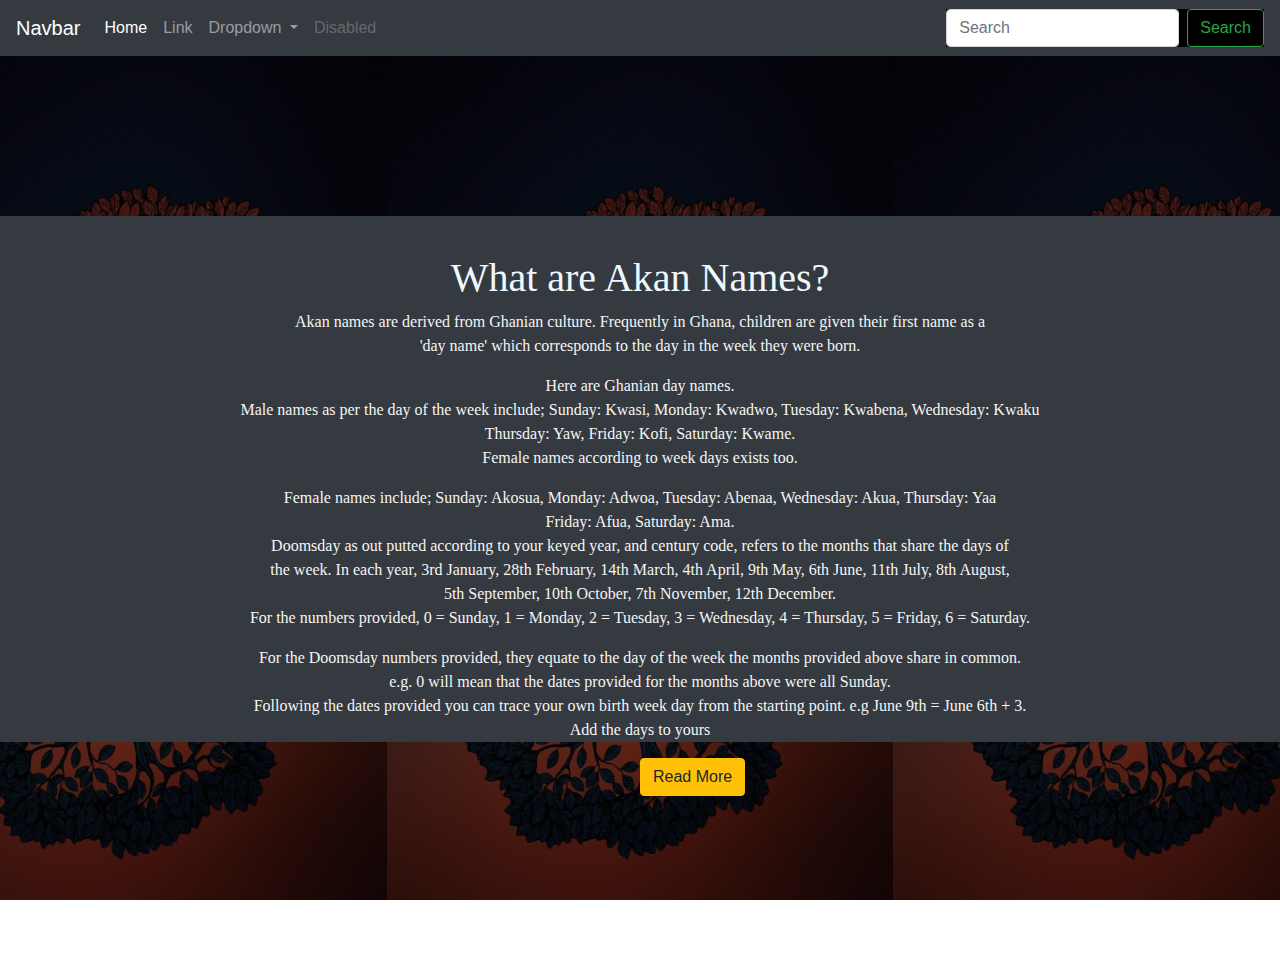
==== index.html @ c9f183d5 "Body change" ====
<!DOCTYPE html>
<html lang="en">
<head>
    <meta charset="UTF-8">
    <meta http-equiv="X-UA-Compatible" content="IE=edge">
    <meta name="viewport" content="width=device-width, initial-scale=1.0">
    <link rel="stylesheet" href="style.css">
    <link rel="stylesheet" href="https://cdn.jsdelivr.net/npm/bootstrap@4.3.1/dist/css/bootstrap.min.css" 
    integrity="sha384-ggOyR0iXCbMQv3Xipma34MD+dH/1fQ784/j6cY/iJTQUOhcWr7x9JvoRxT2MZw1T" crossorigin="anonymous">
    <title>Document</title>
</head>
<body>
    
    <div class="Akan-names">
        <div class="menu ">
            <nav class="navbar navbar-expand-lg navbar-dark bg-dark">
                <a class="navbar-brand" href="#">Navbar</a>
                <button class="navbar-toggler" type="button" data-toggle="collapse" data-target="#navbarSupportedContent" aria-controls="navbarSupportedContent" aria-expanded="false" aria-label="Toggle navigation">
                  <span class="navbar-toggler-icon"></span>
                </button>
              
                <div class="collapse navbar-collapse" id="navbarSupportedContent">
                  <ul class="navbar-nav mr-auto">
                    <li class="nav-item active">
                      <a class="nav-link" href="#">Home <span class="sr-only">(current)</span></a>
                    </li>
                    <li class="nav-item">
                      <a class="nav-link" href="#">Link</a>
                    </li>
                    <li class="nav-item dropdown">
                      <a class="nav-link dropdown-toggle" href="#" id="navbarDropdown" role="button" data-toggle="dropdown" aria-haspopup="true" aria-expanded="false">
                        Dropdown
                      </a>
                      <div class="dropdown-menu" aria-labelledby="navbarDropdown">
                        <a class="dropdown-item" href="#">Action</a>
                        <a class="dropdown-item" href="#">Another action</a>
                        <div class="dropdown-divider"></div>
                        <a class="dropdown-item" href="#">Something else here</a>
                      </div>
                    </li>
                    <li class="nav-item">
                      <a class="nav-link disabled" href="#" tabindex="-1" aria-disabled="true">Disabled</a>
                    </li>
                  </ul>
                  <form class="form-inline my-2 my-lg-0">
                    <input class="form-control mr-sm-2" type="search" placeholder="Search" aria-label="Search">
                    <button class="btn btn-outline-success my-2 my-sm-0" type="submit">Search</button>
                  </form>
                </div>
            </nav>
        </div>
        <div class="row">
            <div class="col">
                <div class="message text-center align-items-center bg-dark">
                    <div class="heading">
                        <h1> What are Akan Names?</h1>
                    </div>
                    <p class="lh-1">Akan names are derived from Ghanian culture. Frequently in Ghana, children are given their first name as a
                        <br>  'day name' which corresponds to the day in the week they were born.</p>
                        <p class="lh-sm">Here are Ghanian day names.
                            <br> Male names as per the day of the week include; Sunday: Kwasi, Monday: Kwadwo, Tuesday: Kwabena, Wednesday: Kwaku <br>
                            Thursday: Yaw, Friday: Kofi, Saturday: Kwame.
                            <br> Female names according to week days exists too.</p>
                        <p class="lh-base">Female names include; Sunday: Akosua, Monday: Adwoa, Tuesday: Abenaa, Wednesday: Akua, Thursday:  Yaa <br>
                            Friday: Afua, Saturday: Ama.
                            <br> Doomsday as out putted according to your keyed year, and century code, refers to the months that share the days of <br>
                            the week. In each year, 3rd January, 28th February, 14th March, 4th April, 9th May, 6th June, 11th July, 8th August, <br>
                            5th September, 10th October, 7th November, 12th December.
                            <br> For the numbers provided, 0 = Sunday, 1 = Monday, 2 = Tuesday, 3 = Wednesday, 4 = Thursday, 5 = Friday, 6 = Saturday.</p>
                        <p class="lh-lg"> For the Doomsday numbers provided, they equate to the day of the week the months provided above share in common. <br>
                             e.g. 0 will mean that the dates provided for the months above were all Sunday.
                            <br> Following the dates provided you can trace your own birth week day from the starting point. e.g June 9th = June 6th + 3. 
                            <br> Add the days to yours</p>
                </div>
                <!-- <button class="btn btn-outline-dark my-2 my-sm-0" type="submit">Read More</button> -->
                <a class="btn btn-warning" href="#" role="button">Read More</a>
            </div> 
    </div>
    <script src="/js/scripts.js"></script>
   
</body>
</html>
---- style.css ----
*{
    margin: 0;
    padding: 0;
    box-sizing: border-box;
}

.Akan-names{
    width: 100;
    background: linear-gradient(to top, rgba(0,0,0,0.5)70%,rgba(0,0,0,0.5)70%), url(IMAGES/15_02.jpeg);
    /* made it dimmer. Following a youtube video: https://www.youtube.com/watch?v=CQZxeoQeo5c */
    background-position: center;
    background-size: contain;
    height: 100vh;
}
.message{
    color: whitesmoke;
    font-family: 'Times New Roman', Times, serif;
    /* font-weight: bolder; */
    margin-left: 0%;
    padding-top: 3%;
} 
.row{
    display: flex;
    height: 100%;
    align-items: center;
}
 .col{
     flex-basis: 50%;
 }
.forms{
    width: 700px;
    display: grid;
    margin-right: 5%;
    float: right;
    /* background-color: black; */

}
h1{
    color: aliceblue;
    font-family: 'Times New Roman', Times, serif;
    align-items: center;
    justify-items: center;
    margin-left: 0%;
}
form{
    background-color: black;
    justify-items: center;
    align-items: center;
    height: max-content;
}
.btn.btn-warning{
    margin-left: 50%;
    align-items: center;
}
textarea{
    color: black;
}
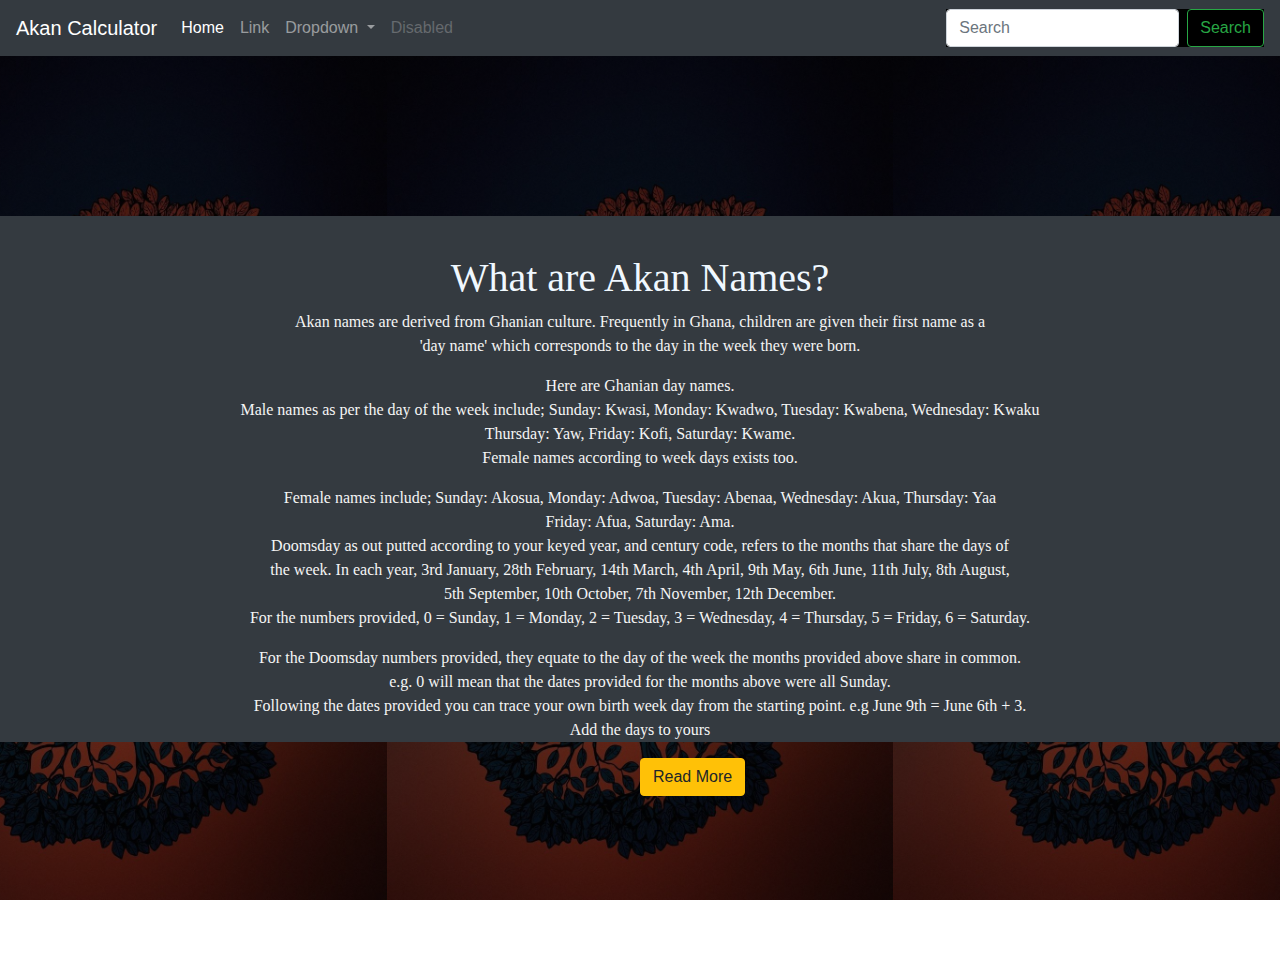
==== commit bb035c95: "Alert message change" ====
--- a/index.html
+++ b/index.html
@@ -7,14 +7,14 @@
     <link rel="stylesheet" href="style.css">
     <link rel="stylesheet" href="https://cdn.jsdelivr.net/npm/bootstrap@4.3.1/dist/css/bootstrap.min.css" 
     integrity="sha384-ggOyR0iXCbMQv3Xipma34MD+dH/1fQ784/j6cY/iJTQUOhcWr7x9JvoRxT2MZw1T" crossorigin="anonymous">
-    <title>Document</title>
+    <title>Akan Names</title>
 </head>
 <body>
     
     <div class="Akan-names">
         <div class="menu ">
             <nav class="navbar navbar-expand-lg navbar-dark bg-dark">
-                <a class="navbar-brand" href="#">Navbar</a>
+                <a class="navbar-brand" href="#">Akan Calculator</a>
                 <button class="navbar-toggler" type="button" data-toggle="collapse" data-target="#navbarSupportedContent" aria-controls="navbarSupportedContent" aria-expanded="false" aria-label="Toggle navigation">
                   <span class="navbar-toggler-icon"></span>
                 </button>
@@ -73,7 +73,7 @@
                             <br> Add the days to yours</p>
                 </div>
                 <!-- <button class="btn btn-outline-dark my-2 my-sm-0" type="submit">Read More</button> -->
-                <a class="btn btn-warning" href="#" role="button">Read More</a>
+                <a class="btn btn-warning" href="https://moringaschool.instructure.com/courses/585/assignments/9278?module_item_id=53201" role="button">Read More</a>
             </div> 
     </div>
     <script src="/js/scripts.js"></script>
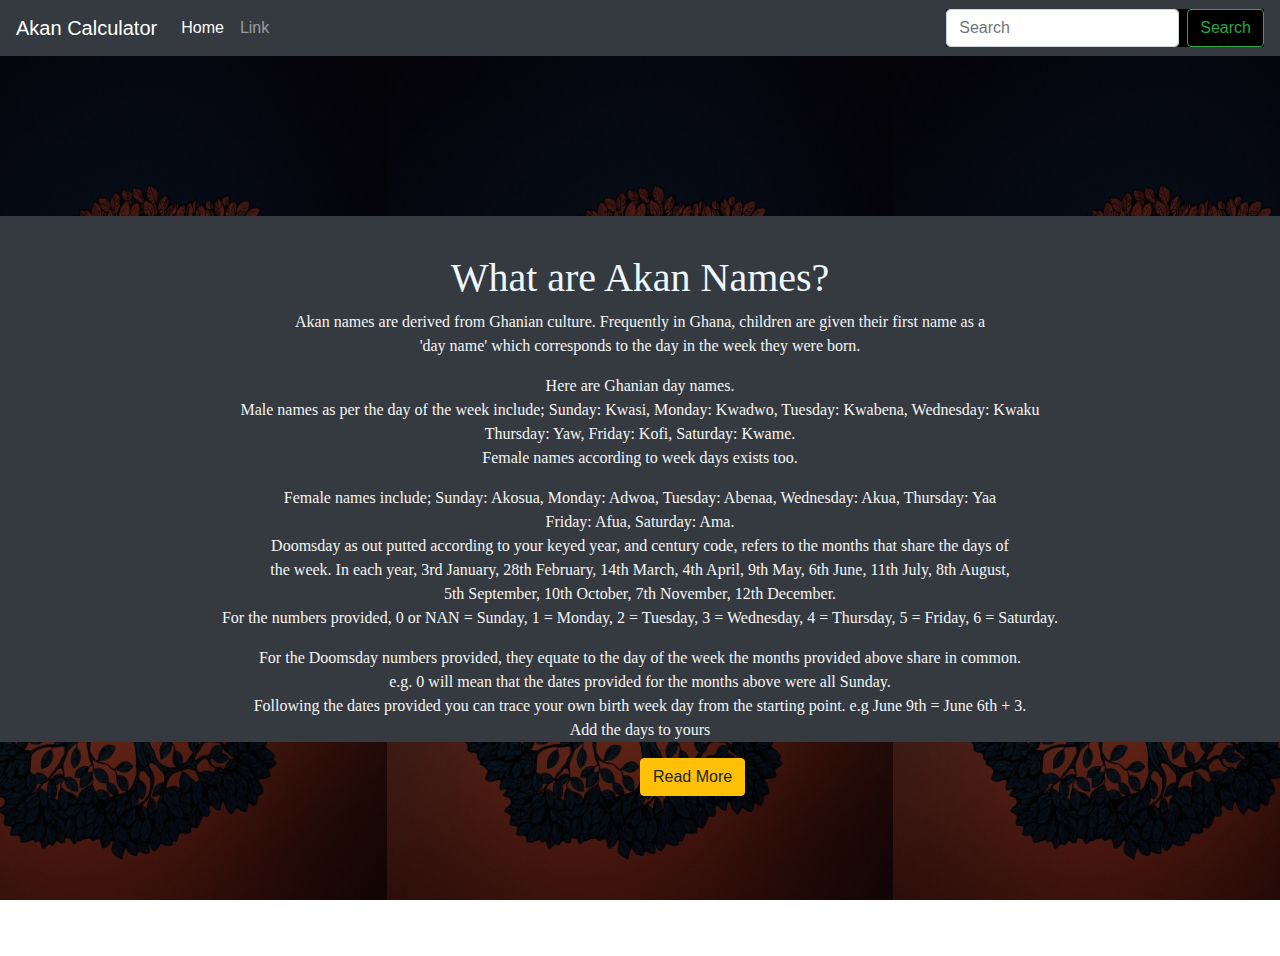
==== commit 9d681308: "Navbar adjust" ====
--- a/index.html
+++ b/index.html
@@ -25,9 +25,9 @@
                       <a class="nav-link" href="#">Home <span class="sr-only">(current)</span></a>
                     </li>
                     <li class="nav-item">
-                      <a class="nav-link" href="#">Link</a>
+                      <a class="nav-link" href="https://moringaschool.instructure.com/courses/585/assignments/9278?module_item_id=53201">Link</a>
                     </li>
-                    <li class="nav-item dropdown">
+                    <!-- <li class="nav-item dropdown">
                       <a class="nav-link dropdown-toggle" href="#" id="navbarDropdown" role="button" data-toggle="dropdown" aria-haspopup="true" aria-expanded="false">
                         Dropdown
                       </a>
@@ -36,10 +36,10 @@
                         <a class="dropdown-item" href="#">Another action</a>
                         <div class="dropdown-divider"></div>
                         <a class="dropdown-item" href="#">Something else here</a>
-                      </div>
+                      </div> -->
                     </li>
                     <li class="nav-item">
-                      <a class="nav-link disabled" href="#" tabindex="-1" aria-disabled="true">Disabled</a>
+                      <!-- <a class="nav-link disabled" href="#" tabindex="-1" aria-disabled="true">Disabled</a> -->
                     </li>
                   </ul>
                   <form class="form-inline my-2 my-lg-0">
@@ -66,7 +66,7 @@
                             <br> Doomsday as out putted according to your keyed year, and century code, refers to the months that share the days of <br>
                             the week. In each year, 3rd January, 28th February, 14th March, 4th April, 9th May, 6th June, 11th July, 8th August, <br>
                             5th September, 10th October, 7th November, 12th December.
-                            <br> For the numbers provided, 0 = Sunday, 1 = Monday, 2 = Tuesday, 3 = Wednesday, 4 = Thursday, 5 = Friday, 6 = Saturday.</p>
+                            <br> For the numbers provided, 0 or NAN = Sunday, 1 = Monday, 2 = Tuesday, 3 = Wednesday, 4 = Thursday, 5 = Friday, 6 = Saturday.</p>
                         <p class="lh-lg"> For the Doomsday numbers provided, they equate to the day of the week the months provided above share in common. <br>
                              e.g. 0 will mean that the dates provided for the months above were all Sunday.
                             <br> Following the dates provided you can trace your own birth week day from the starting point. e.g June 9th = June 6th + 3. 
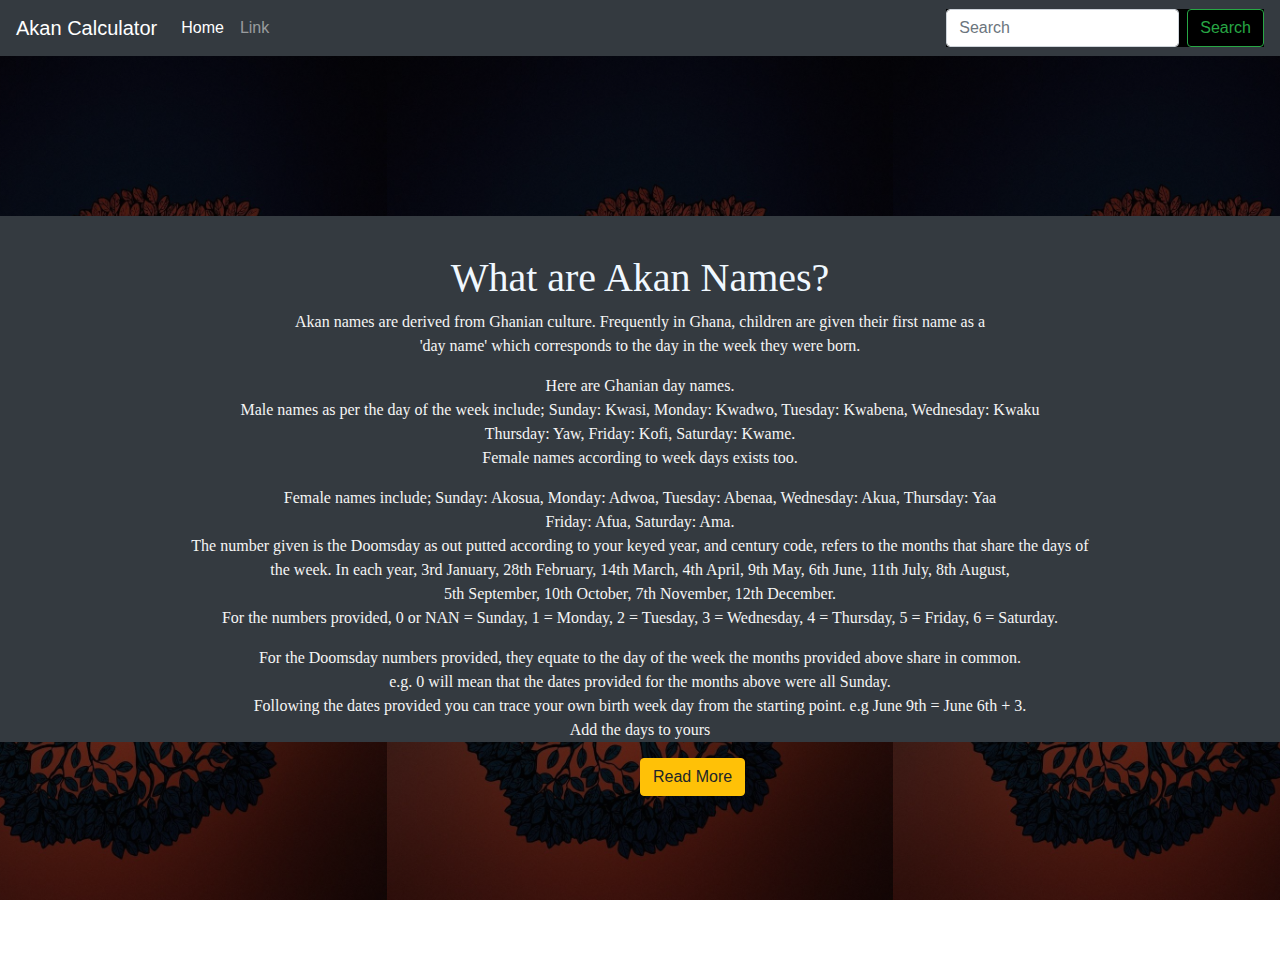
==== commit 57cb80e3: "README update" ====
--- a/index.html
+++ b/index.html
@@ -63,7 +63,7 @@
                             <br> Female names according to week days exists too.</p>
                         <p class="lh-base">Female names include; Sunday: Akosua, Monday: Adwoa, Tuesday: Abenaa, Wednesday: Akua, Thursday:  Yaa <br>
                             Friday: Afua, Saturday: Ama.
-                            <br> Doomsday as out putted according to your keyed year, and century code, refers to the months that share the days of <br>
+                            <br> The number given is the Doomsday as out putted according to your keyed year, and century code, refers to the months that share the days of <br>
                             the week. In each year, 3rd January, 28th February, 14th March, 4th April, 9th May, 6th June, 11th July, 8th August, <br>
                             5th September, 10th October, 7th November, 12th December.
                             <br> For the numbers provided, 0 or NAN = Sunday, 1 = Monday, 2 = Tuesday, 3 = Wednesday, 4 = Thursday, 5 = Friday, 6 = Saturday.</p>
@@ -76,7 +76,7 @@
                 <a class="btn btn-warning" href="https://moringaschool.instructure.com/courses/585/assignments/9278?module_item_id=53201" role="button">Read More</a>
             </div> 
     </div>
-    <script src="/js/scripts.js"></script>
+    <script src="script.js"></script>
    
 </body>
 </html>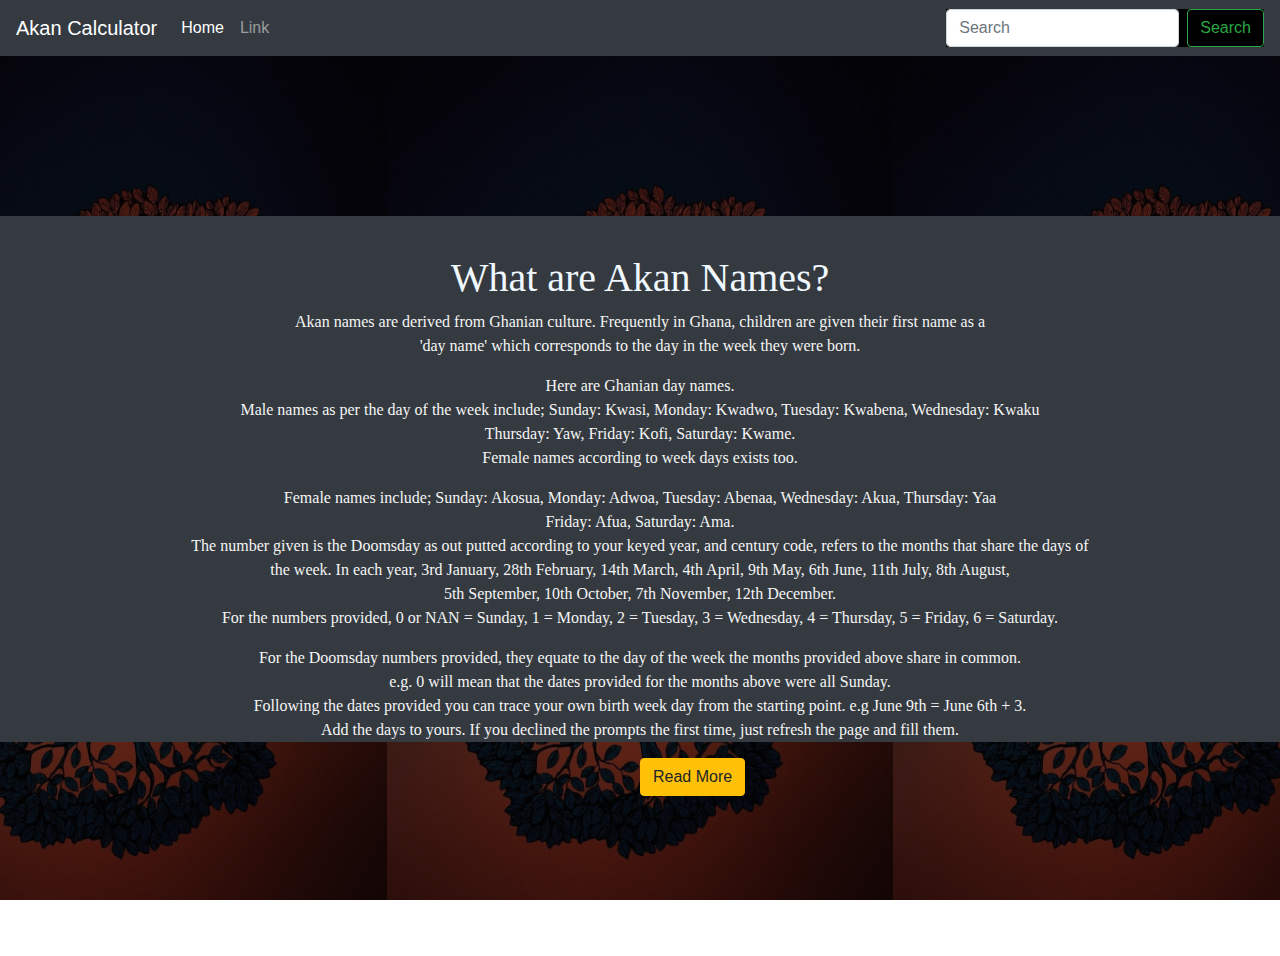
==== commit 163d7391: "Message added" ====
--- a/index.html
+++ b/index.html
@@ -70,7 +70,7 @@
                         <p class="lh-lg"> For the Doomsday numbers provided, they equate to the day of the week the months provided above share in common. <br>
                              e.g. 0 will mean that the dates provided for the months above were all Sunday.
                             <br> Following the dates provided you can trace your own birth week day from the starting point. e.g June 9th = June 6th + 3. 
-                            <br> Add the days to yours</p>
+                            <br> Add the days to yours. If you declined the prompts the first time, just refresh the page and fill them.</p>
                 </div>
                 <!-- <button class="btn btn-outline-dark my-2 my-sm-0" type="submit">Read More</button> -->
                 <a class="btn btn-warning" href="https://moringaschool.instructure.com/courses/585/assignments/9278?module_item_id=53201" role="button">Read More</a>
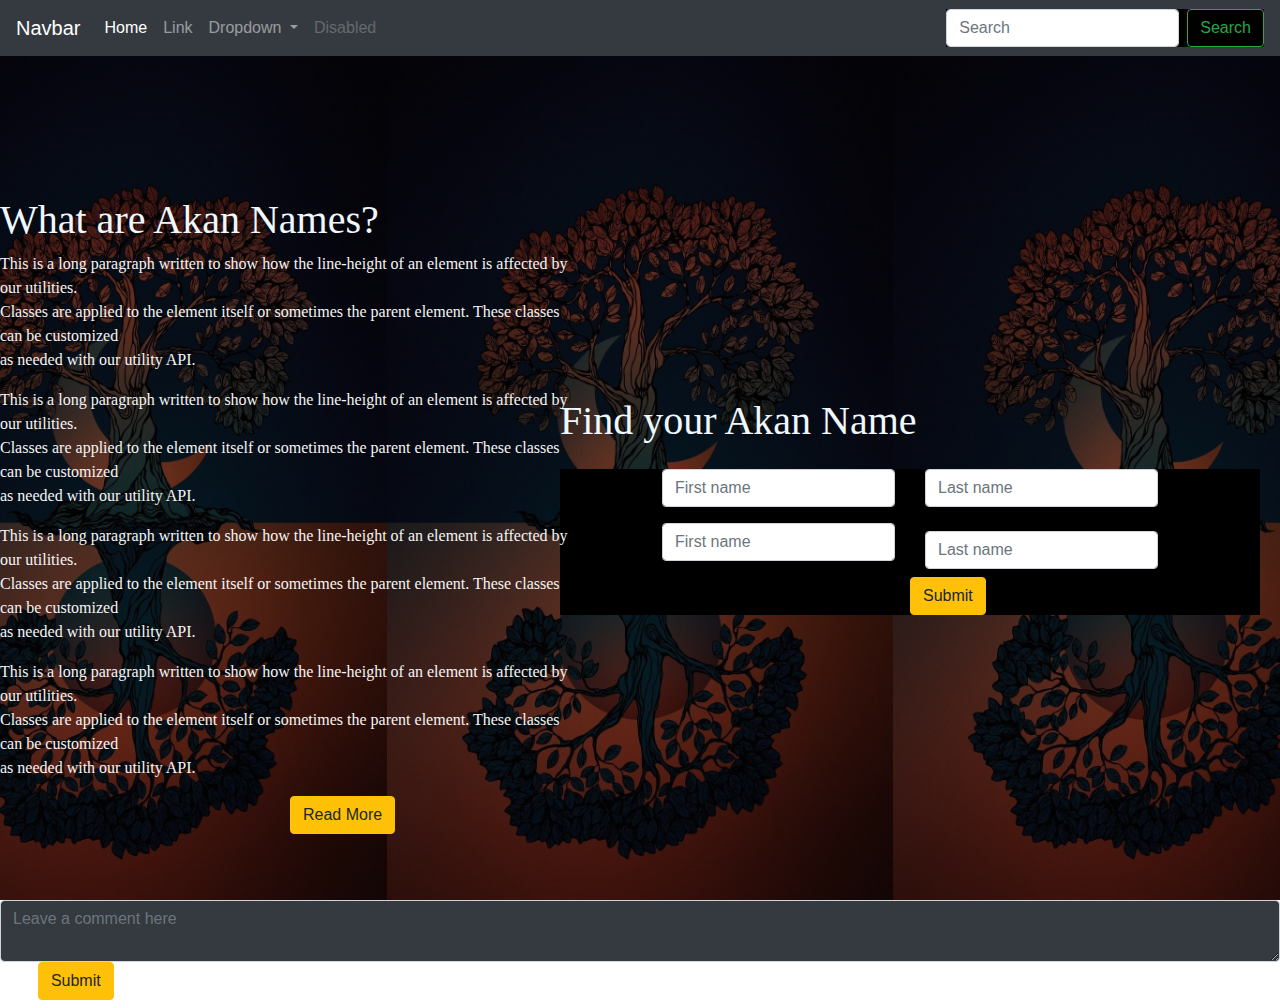
==== commit 700e8e0e: "Main update" ====
--- a/index.html
+++ b/index.html
@@ -4,17 +4,17 @@
     <meta charset="UTF-8">
     <meta http-equiv="X-UA-Compatible" content="IE=edge">
     <meta name="viewport" content="width=device-width, initial-scale=1.0">
-    <link rel="stylesheet" href="style.css">
+    <link rel="stylesheet" href="/style.css">
     <link rel="stylesheet" href="https://cdn.jsdelivr.net/npm/bootstrap@4.3.1/dist/css/bootstrap.min.css" 
     integrity="sha384-ggOyR0iXCbMQv3Xipma34MD+dH/1fQ784/j6cY/iJTQUOhcWr7x9JvoRxT2MZw1T" crossorigin="anonymous">
-    <title>Akan Names</title>
+    <title>Document</title>
 </head>
 <body>
     
     <div class="Akan-names">
         <div class="menu ">
             <nav class="navbar navbar-expand-lg navbar-dark bg-dark">
-                <a class="navbar-brand" href="#">Akan Calculator</a>
+                <a class="navbar-brand" href="#">Navbar</a>
                 <button class="navbar-toggler" type="button" data-toggle="collapse" data-target="#navbarSupportedContent" aria-controls="navbarSupportedContent" aria-expanded="false" aria-label="Toggle navigation">
                   <span class="navbar-toggler-icon"></span>
                 </button>
@@ -25,9 +25,9 @@
                       <a class="nav-link" href="#">Home <span class="sr-only">(current)</span></a>
                     </li>
                     <li class="nav-item">
-                      <a class="nav-link" href="https://moringaschool.instructure.com/courses/585/assignments/9278?module_item_id=53201">Link</a>
+                      <a class="nav-link" href="#">Link</a>
                     </li>
-                    <!-- <li class="nav-item dropdown">
+                    <li class="nav-item dropdown">
                       <a class="nav-link dropdown-toggle" href="#" id="navbarDropdown" role="button" data-toggle="dropdown" aria-haspopup="true" aria-expanded="false">
                         Dropdown
                       </a>
@@ -36,10 +36,10 @@
                         <a class="dropdown-item" href="#">Another action</a>
                         <div class="dropdown-divider"></div>
                         <a class="dropdown-item" href="#">Something else here</a>
-                      </div> -->
+                      </div>
                     </li>
                     <li class="nav-item">
-                      <!-- <a class="nav-link disabled" href="#" tabindex="-1" aria-disabled="true">Disabled</a> -->
+                      <a class="nav-link disabled" href="#" tabindex="-1" aria-disabled="true">Disabled</a>
                     </li>
                   </ul>
                   <form class="form-inline my-2 my-lg-0">
@@ -51,32 +51,65 @@
         </div>
         <div class="row">
             <div class="col">
-                <div class="message text-center align-items-center bg-dark">
+                <div class="message">
                     <div class="heading">
                         <h1> What are Akan Names?</h1>
                     </div>
-                    <p class="lh-1">Akan names are derived from Ghanian culture. Frequently in Ghana, children are given their first name as a
-                        <br>  'day name' which corresponds to the day in the week they were born.</p>
-                        <p class="lh-sm">Here are Ghanian day names.
-                            <br> Male names as per the day of the week include; Sunday: Kwasi, Monday: Kwadwo, Tuesday: Kwabena, Wednesday: Kwaku <br>
-                            Thursday: Yaw, Friday: Kofi, Saturday: Kwame.
-                            <br> Female names according to week days exists too.</p>
-                        <p class="lh-base">Female names include; Sunday: Akosua, Monday: Adwoa, Tuesday: Abenaa, Wednesday: Akua, Thursday:  Yaa <br>
-                            Friday: Afua, Saturday: Ama.
-                            <br> The number given is the Doomsday as out putted according to your keyed year, and century code, refers to the months that share the days of <br>
-                            the week. In each year, 3rd January, 28th February, 14th March, 4th April, 9th May, 6th June, 11th July, 8th August, <br>
-                            5th September, 10th October, 7th November, 12th December.
-                            <br> For the numbers provided, 0 or NAN = Sunday, 1 = Monday, 2 = Tuesday, 3 = Wednesday, 4 = Thursday, 5 = Friday, 6 = Saturday.</p>
-                        <p class="lh-lg"> For the Doomsday numbers provided, they equate to the day of the week the months provided above share in common. <br>
-                             e.g. 0 will mean that the dates provided for the months above were all Sunday.
-                            <br> Following the dates provided you can trace your own birth week day from the starting point. e.g June 9th = June 6th + 3. 
-                            <br> Add the days to yours. If you declined the prompts the first time, just refresh the page and fill them.</p>
+                    <p class="lh-1">This is a long paragraph written to show how the line-height of an element is affected by our utilities.
+                        <br> Classes are applied to the element itself or sometimes the parent element. These classes can be customized
+                        <br> as needed with our utility API.</p>
+                        <p class="lh-sm">This is a long paragraph written to show how the line-height of an element is affected by our utilities.
+                            <br> Classes are applied to the element itself or sometimes the parent element. These classes can be customized 
+                            <br> as needed with our utility API.</p>
+                        <p class="lh-base">This is a long paragraph written to show how the line-height of an element is affected by our utilities.
+                            <br> Classes are applied to the element itself or sometimes the parent element. These classes can be customized 
+                            <br> as needed with our utility API.</p>
+                        <p class="lh-lg">This is a long paragraph written to show how the line-height of an element is affected by our utilities. 
+                            <br> Classes are applied to the element itself or sometimes the parent element. These classes can be customized 
+                            <br> as needed with our utility API.</p>
                 </div>
                 <!-- <button class="btn btn-outline-dark my-2 my-sm-0" type="submit">Read More</button> -->
-                <a class="btn btn-warning" href="https://moringaschool.instructure.com/courses/585/assignments/9278?module_item_id=53201" role="button">Read More</a>
+                <a class="btn btn-warning" href="#" role="button">Read More</a>
+            </div>
+            <div class="find-yours">
+                <div class="forms">
+                    <div class="heading mb-3">
+                        <h1> Find your Akan Name</h1>
+                    </div>
+                    <form>
+                        <div class="back">
+                            <div class="row">
+                                <div class="col mb-3">
+                                    <input type="text" class="form-control" placeholder="First name">
+                                </div>
+                                <div class="col mb-3">
+                                    <input type="text" class="form-control" placeholder="Last name">
+                                </div>
+                            </div>
+                            <div class="row">
+                                <div class="col mb-3">
+                                    <input type="text" class="form-control" placeholder="First name">
+                                </div>
+                                <div class="col">
+                                    <input type="text" class="form-control" placeholder="Last name">
+                                </div>
+                            </div>
+                            
+                        </div>
+                        <a class="btn btn-warning" href="#" role="button">Submit</a>
+                    </form>
+                    
+                </div>
             </div> 
+        </div>
     </div>
-    <script src="script.js"></script>
+    <div class="comment">
+        <div class="form-floating">
+            <textarea class="form-control bg-dark text-warning" placeholder="Leave a comment here" id="floatingTextarea"></textarea>
+            <label for="floatingTextarea"><a class="btn btn-warning" href="#" role="button">Submit</a></label>
+          </div>
+    </div>
+    <script src="/js/scripts.js"></script>
    
 </body>
 </html>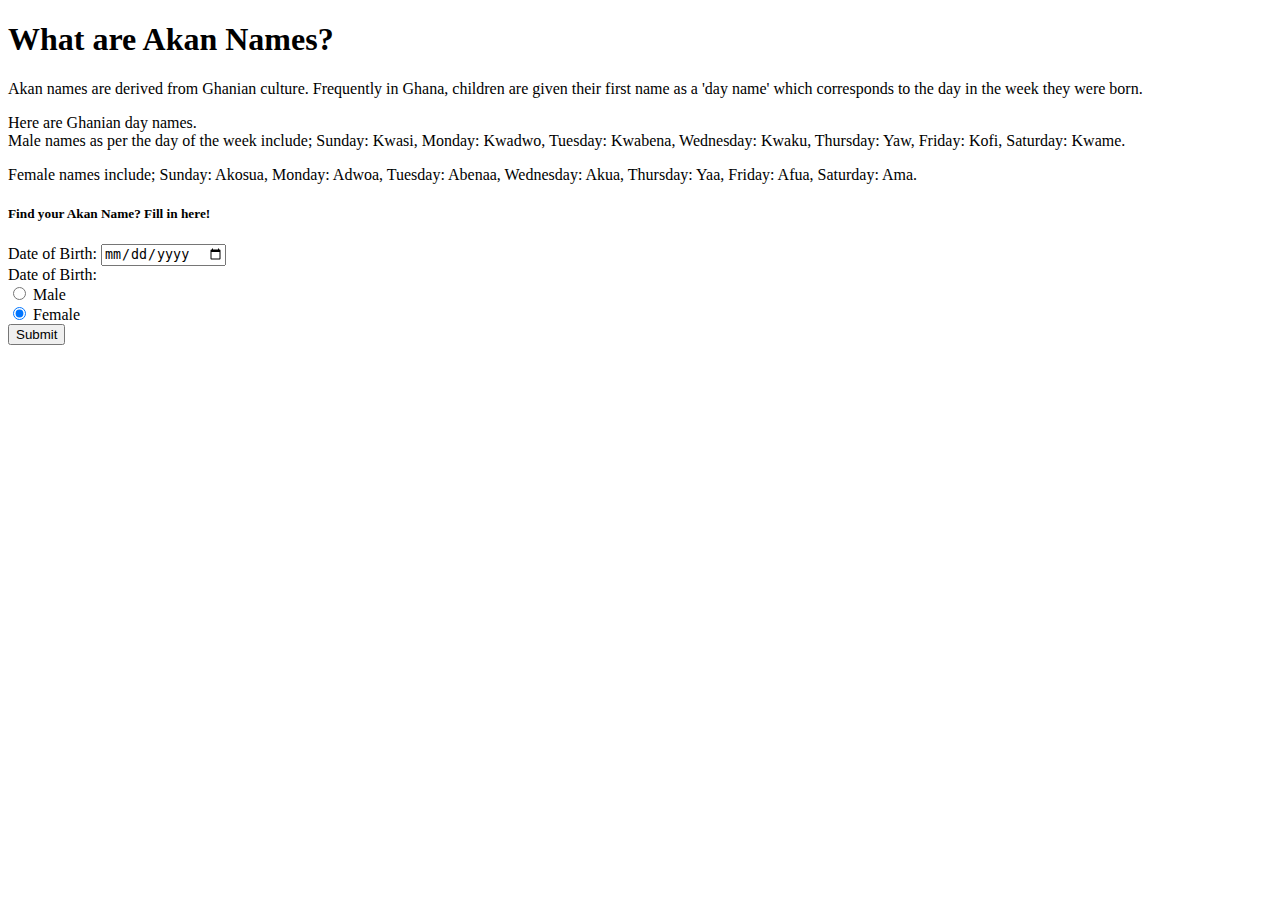
==== commit a2abf4e2: "index.html" ====
--- a/index.html
+++ b/index.html
@@ -4,112 +4,53 @@
     <meta charset="UTF-8">
     <meta http-equiv="X-UA-Compatible" content="IE=edge">
     <meta name="viewport" content="width=device-width, initial-scale=1.0">
-    <link rel="stylesheet" href="/style.css">
-    <link rel="stylesheet" href="https://cdn.jsdelivr.net/npm/bootstrap@4.3.1/dist/css/bootstrap.min.css" 
-    integrity="sha384-ggOyR0iXCbMQv3Xipma34MD+dH/1fQ784/j6cY/iJTQUOhcWr7x9JvoRxT2MZw1T" crossorigin="anonymous">
+    <link rel="stylesheet" href="style.css">
+    <link href="https://cdn.jsdelivr.net/npm/bootstrap@5.0.2/dist/css/bootstrap.min.css" 
+    rel="stylesheet" integrity="sha384-EVSTQN3/azprG1Anm3QDgpJLIm9Nao0Yz1ztcQTwFspd3yD65VohhpuuCOmLASjC" crossorigin="anonymous">
     <title>Document</title>
 </head>
 <body>
-    
-    <div class="Akan-names">
-        <div class="menu ">
-            <nav class="navbar navbar-expand-lg navbar-dark bg-dark">
-                <a class="navbar-brand" href="#">Navbar</a>
-                <button class="navbar-toggler" type="button" data-toggle="collapse" data-target="#navbarSupportedContent" aria-controls="navbarSupportedContent" aria-expanded="false" aria-label="Toggle navigation">
-                  <span class="navbar-toggler-icon"></span>
-                </button>
-              
-                <div class="collapse navbar-collapse" id="navbarSupportedContent">
-                  <ul class="navbar-nav mr-auto">
-                    <li class="nav-item active">
-                      <a class="nav-link" href="#">Home <span class="sr-only">(current)</span></a>
-                    </li>
-                    <li class="nav-item">
-                      <a class="nav-link" href="#">Link</a>
-                    </li>
-                    <li class="nav-item dropdown">
-                      <a class="nav-link dropdown-toggle" href="#" id="navbarDropdown" role="button" data-toggle="dropdown" aria-haspopup="true" aria-expanded="false">
-                        Dropdown
-                      </a>
-                      <div class="dropdown-menu" aria-labelledby="navbarDropdown">
-                        <a class="dropdown-item" href="#">Action</a>
-                        <a class="dropdown-item" href="#">Another action</a>
-                        <div class="dropdown-divider"></div>
-                        <a class="dropdown-item" href="#">Something else here</a>
-                      </div>
-                    </li>
-                    <li class="nav-item">
-                      <a class="nav-link disabled" href="#" tabindex="-1" aria-disabled="true">Disabled</a>
-                    </li>
-                  </ul>
-                  <form class="form-inline my-2 my-lg-0">
-                    <input class="form-control mr-sm-2" type="search" placeholder="Search" aria-label="Search">
-                    <button class="btn btn-outline-success my-2 my-sm-0" type="submit">Search</button>
-                  </form>
-                </div>
-            </nav>
+    <div class="explain">
+        <div class="heading">
+            <h1>
+                What are Akan Names?
+            </h1>
         </div>
-        <div class="row">
-            <div class="col">
-                <div class="message">
-                    <div class="heading">
-                        <h1> What are Akan Names?</h1>
-                    </div>
-                    <p class="lh-1">This is a long paragraph written to show how the line-height of an element is affected by our utilities.
-                        <br> Classes are applied to the element itself or sometimes the parent element. These classes can be customized
-                        <br> as needed with our utility API.</p>
-                        <p class="lh-sm">This is a long paragraph written to show how the line-height of an element is affected by our utilities.
-                            <br> Classes are applied to the element itself or sometimes the parent element. These classes can be customized 
-                            <br> as needed with our utility API.</p>
-                        <p class="lh-base">This is a long paragraph written to show how the line-height of an element is affected by our utilities.
-                            <br> Classes are applied to the element itself or sometimes the parent element. These classes can be customized 
-                            <br> as needed with our utility API.</p>
-                        <p class="lh-lg">This is a long paragraph written to show how the line-height of an element is affected by our utilities. 
-                            <br> Classes are applied to the element itself or sometimes the parent element. These classes can be customized 
-                            <br> as needed with our utility API.</p>
-                </div>
-                <!-- <button class="btn btn-outline-dark my-2 my-sm-0" type="submit">Read More</button> -->
-                <a class="btn btn-warning" href="#" role="button">Read More</a>
+        <div class="explain1">
+        <p class="lh-1">Akan names are derived from Ghanian culture. Frequently in Ghana, children are given their first name as a
+            'day name' which corresponds to the day in the week they were born.</p>
+            <p class="lh-sm">Here are Ghanian day names.
+                <br> Male names as per the day of the week include; Sunday: Kwasi, Monday: Kwadwo, Tuesday: Kwabena, Wednesday: Kwaku,
+                Thursday: Yaw, Friday: Kofi, Saturday: Kwame.
+            <p class="lh-base">Female names include; Sunday: Akosua, Monday: Adwoa, Tuesday: Abenaa, Wednesday: Akua, Thursday:  Yaa,
+                Friday: Afua, Saturday: Ama.
             </div>
-            <div class="find-yours">
-                <div class="forms">
-                    <div class="heading mb-3">
-                        <h1> Find your Akan Name</h1>
-                    </div>
-                    <form>
-                        <div class="back">
-                            <div class="row">
-                                <div class="col mb-3">
-                                    <input type="text" class="form-control" placeholder="First name">
-                                </div>
-                                <div class="col mb-3">
-                                    <input type="text" class="form-control" placeholder="Last name">
-                                </div>
-                            </div>
-                            <div class="row">
-                                <div class="col mb-3">
-                                    <input type="text" class="form-control" placeholder="First name">
-                                </div>
-                                <div class="col">
-                                    <input type="text" class="form-control" placeholder="Last name">
-                                </div>
-                            </div>
-                            
-                        </div>
-                        <a class="btn btn-warning" href="#" role="button">Submit</a>
-                    </form>
-                    
-                </div>
-            </div> 
+    </div>
+    <form id="inputForm">
+        <h5>Find your Akan Name? Fill in here!</h5>
+        <label for="start">Date of Birth:</label>
+        <input type="date" id="start" name="trip-start"
+        value="" placeholder="dd-mm-yyyy">
+
+        <div class="boyGirl">
+            <label for="start">Date of Birth:</label>
+        <div class="form-check">
+            <input class="form-check-input gender" type="radio" name="flexRadioDefault" id="flexRadioDefault1">
+            <label class="form-check-label" for="flexRadioDefault1">
+              Male
+            </label>
+          </div>
+          <div class="form-check">
+            <input class="form-check-input gender" type="radio" name="flexRadioDefault" id="flexRadioDefault2" checked>
+            <label class="form-check-label" for="flexRadioDefault2">
+              Female
+            </label>
         </div>
-    </div>
-    <div class="comment">
-        <div class="form-floating">
-            <textarea class="form-control bg-dark text-warning" placeholder="Leave a comment here" id="floatingTextarea"></textarea>
-            <label for="floatingTextarea"><a class="btn btn-warning" href="#" role="button">Submit</a></label>
-          </div>
-    </div>
-    <script src="/js/scripts.js"></script>
-   
-</body>
+        </div>         
+        <button type="button" id="button" onclick="calculation ()" class="btn btn-dark">Submit</button>
+        <p id="answer"></p>
+
+    </form>
+    <script src="index.js"></script>
+     
 </html>